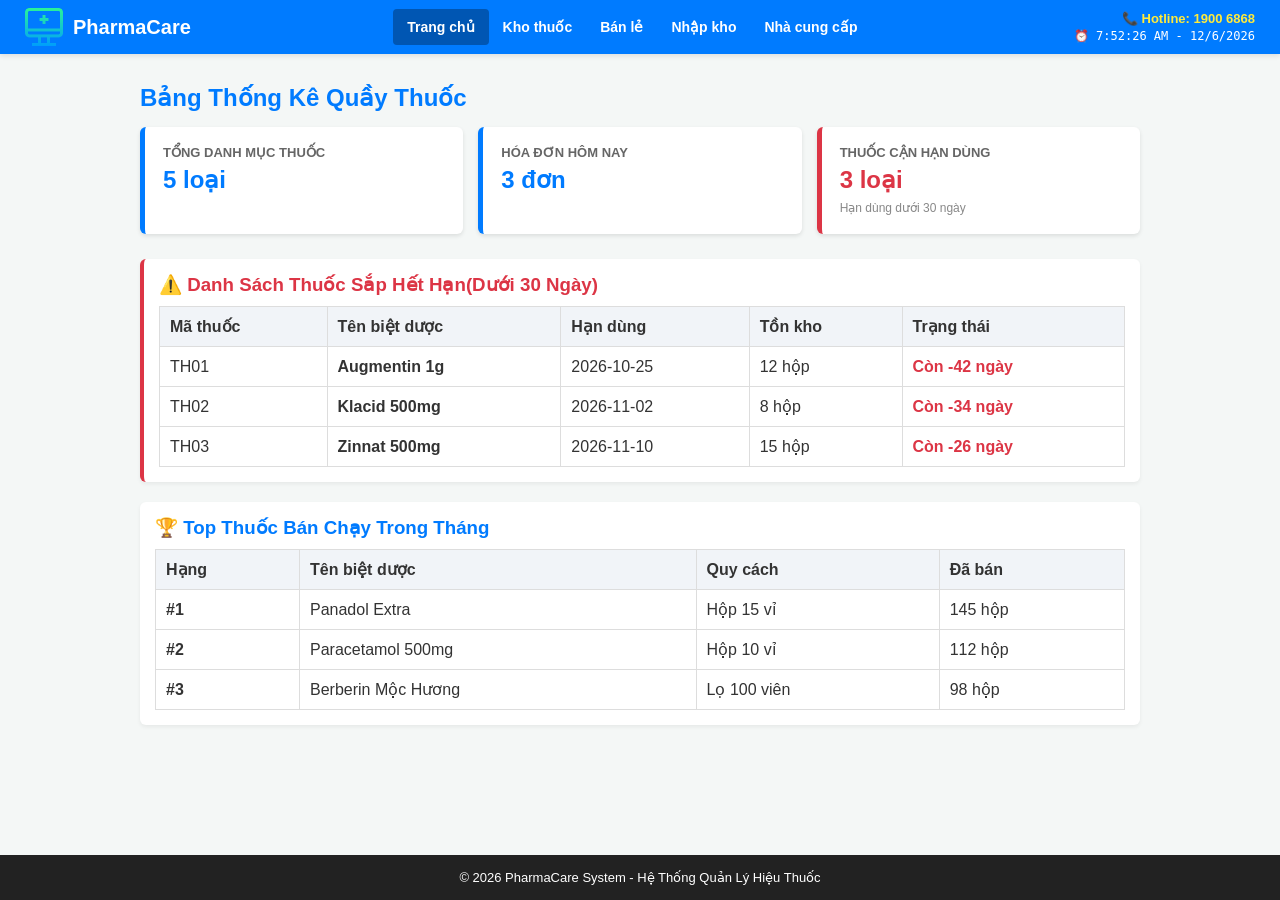
==== index.html @ 8bbba00b "Update index.html" ====
<!DOCTYPE html>
<html lang="vi">
<head>
    <meta charset="UTF-8">
    <title>PharmaCare - Quản Lý Hiệu Thuốc</title>
    <link rel="stylesheet" href="css/style-common.css">
    <link rel="stylesheet" href="css/index.css">
</head>
<body>
    <nav>
        <div class="nav-left">
            <img src="images/logo.png" alt="Logo PharmaCare" title="PharmaCare">
            <h1>PharmaCare</h1>
        </div>

        <ul class="nav-center">
            <li><a href="index.html" class="active">Trang chủ</a></li>
            <li><a href="thuoc.html">Kho thuốc</a></li>
            <li><a href="ban-hang.html">Bán lẻ</a></li>
            <li><a href="nhap-kho.html">Nhập kho</a></li>
            <li><a href="nha-cung-cap.html">Nhà cung cấp</a></li>
        </ul>

        <div class="nav-right">
            <div class="nav-hotline">📞 Hotline: 1900 6868</div>
            <div class="nav-clock">⏰ <span id="clock-display">--:--:--</span></div>
        </div>
    </nav>

    <main>
        <h2 class="db-main-title">Bảng Thống Kê Quầy Thuốc</h2>

        <div class="db-cards">
            <div class="db-card">
                <h3>TỔNG DANH MỤC THUỐC</h3>
                <p id="stat-tong-thuoc">--</p>
            </div>
            <div class="db-card">
                <h3>HÓA ĐƠN HÔM NAY</h3>
                <p id="stat-hoa-don">--</p>
            </div>
            <div class="db-card card-warning-border">
                <h3>THUỐC CẬN HẠN DÙNG</h3>
                <p id="stat-can-han" class="text-danger">--</p>
                <small>Hạn dùng dưới 30 ngày</small>
            </div>
        </div>

        <div class="db-box box-danger-border">
            <h3 class="title-danger">⚠️ Danh Sách Thuốc Sắp Hết Hạn(Dưới 30 Ngày)</h3>
            <table class="db-table">
                <thead>
                    <tr>
                        <th>Mã thuốc</th>
                        <th>Tên biệt dược</th>
                        <th>Hạn dùng</th>
                        <th>Tồn kho</th>
                        <th>Trạng thái</th>
                    </tr>
                </thead>
                <tbody id="tbody-can-han">
                </tbody>
            </table>
        </div>

        <div class="db-box">
            <h3 class="title-primary">🏆 Top Thuốc Bán Chạy Trong Tháng</h3>
            <table class="db-table">
                <thead>
                    <tr>
                        <th>Hạng</th>
                        <th>Tên biệt dược</th>
                        <th>Quy cách</th>
                        <th>Đã bán</th>
                    </tr>
                </thead>
                <tbody id="tbody-ban-chay">
                </tbody>
            </table>
        </div>
    </main>

    <footer>
        <p>&copy; 2026 PharmaCare System - Hệ Thống Quản Lý Hiệu Thuốc</p>
    </footer>

    <script src="js/main.js"></script>
    <script src="js/index.js"></script>
</body>
</html>
---- css/style-common.css ----
* {
    margin: 0;
    padding: 0;
    box-sizing: border-box;
}

body {
    font-family: Arial, sans-serif;
    background-color: #f4f7f6;
    color: #333333;
    min-height: 100vh;           
    display: flex;
    flex-direction: column;      
}

nav {
    background-color: #007bff;
    display: flex;
    justify-content: space-between;
    align-items: center;
    padding: 8px 25px;
    box-shadow: 0 2px 5px rgba(0, 0, 0, 0.1);
}

.nav-left {
    display: flex;
    align-items: center;
    gap: 10px;
}

.nav-left img {
    height: 38px;
    width: auto;
}

.nav-left h1 {
    color: #ffffff;
    font-size: 20px;
    font-weight: bold;
}

.nav-center {
    list-style: none;
    display: flex;
}

.nav-center li {
    display: inline-block;
}

.nav-center a {
    display: block;
    color: #ffffff;
    text-decoration: none;
    font-weight: bold;
    font-size: 14px;
    padding: 10px 14px;
    border-radius: 4px;
}

.nav-center a:hover,
.nav-center a.active {
    background-color: #0056b3;
}

.nav-right {
    display: flex;
    flex-direction: column;
    align-items: flex-end;
    gap: 3px;
}

.nav-hotline {
    color: #ffeb3b;
    font-weight: bold;
    font-size: 13px;
}

.nav-clock {
    color: #ffffff;
    font-size: 12px;
    font-family: Consolas, monospace;
}

main {
    flex: 1;                     
    width: 1000px;
    margin: 30px auto;
}

footer {
    background-color: #222222;
    color: #ffffff;
    text-align: center;
    padding: 15px;
    font-size: 13px;
    margin-top: auto;           
}
---- css/index.css ----
.db-main-title {
    color: #007bff;
    margin-bottom: 15px;
}

.title-danger {
    color: #dc3545;
    margin-bottom: 10px;
}

.title-primary {
    color: #007bff;
    margin-bottom: 10px;
}

.db-cards {
    display: flex;
    gap: 15px;
    flex-wrap: wrap;
    margin-bottom: 25px;
}

.db-card {
    flex: 1;
    min-width: 220px;
    background: #ffffff;
    padding: 18px;
    border-radius: 6px;
    border-left: 5px solid #007bff;
    box-shadow: 0 2px 4px rgba(0, 0, 0, 0.1);
}

.db-card.card-warning-border {
    border-left-color: #dc3545;
}

.db-card h3 {
    font-size: 13px;
    color: #666666;
    margin-bottom: 6px;
}

.db-card p {
    font-size: 24px;
    font-weight: bold;
    color: #007bff;
    margin-bottom: 4px;
}

.text-danger {
    color: #dc3545 !important;
}

.db-card small {
    font-size: 12px;
    color: #888888;
}

.db-box {
    background: #ffffff;
    padding: 15px;
    border-radius: 6px;
    margin-bottom: 20px;
    box-shadow: 0 2px 4px rgba(0, 0, 0, 0.06);
}

.box-danger-border {
    border-left: 4px solid #dc3545;
}

.db-table {
    width: 100%;
    border-collapse: collapse;
}

.db-table th, 
.db-table td {
    border: 1px solid #dddddd;
    padding: 10px;
    text-align: left;
}

.db-table th {
    background-color: #f1f4f8;
}

.status-urgent {
    color: #dc3545;
    font-weight: bold;
}
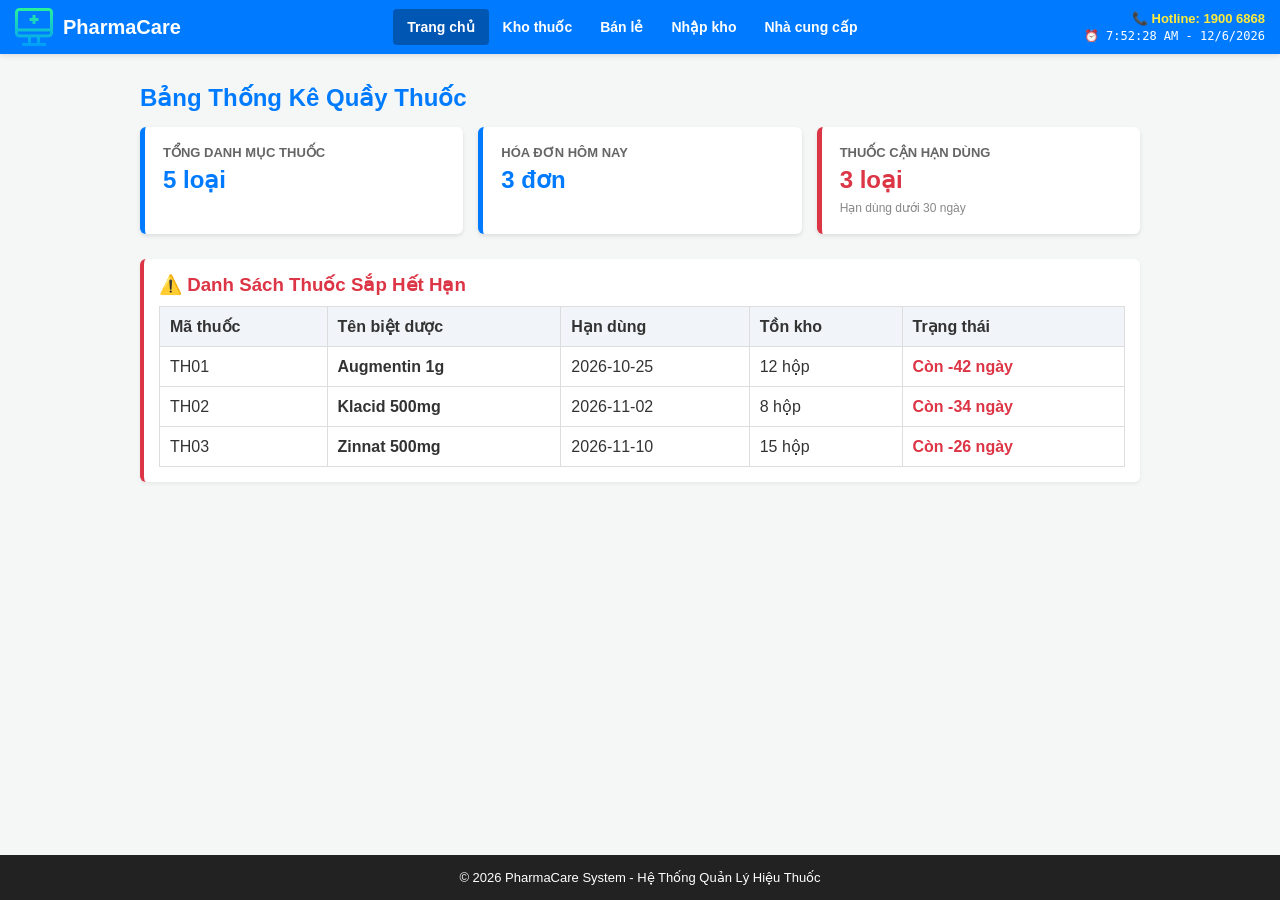
==== commit 21a04d47: "fix" ====
--- a/index.html
+++ b/index.html
@@ -47,7 +47,7 @@
         </div>
 
         <div class="db-box box-danger-border">
-            <h3 class="title-danger">⚠️ Danh Sách Thuốc Sắp Hết Hạn(Dưới 30 Ngày)</h3>
+            <h3 class="title-danger">⚠️ Danh Sách Thuốc Sắp Hết Hạn</h3>
             <table class="db-table">
                 <thead>
                     <tr>
@@ -62,22 +62,6 @@
                 </tbody>
             </table>
         </div>
-
-        <div class="db-box">
-            <h3 class="title-primary">🏆 Top Thuốc Bán Chạy Trong Tháng</h3>
-            <table class="db-table">
-                <thead>
-                    <tr>
-                        <th>Hạng</th>
-                        <th>Tên biệt dược</th>
-                        <th>Quy cách</th>
-                        <th>Đã bán</th>
-                    </tr>
-                </thead>
-                <tbody id="tbody-ban-chay">
-                </tbody>
-            </table>
-        </div>
     </main>
 
     <footer>
@@ -87,4 +71,4 @@
     <script src="js/main.js"></script>
     <script src="js/index.js"></script>
 </body>
-</html>
+</html>
--- a/css/style-common.css
+++ b/css/style-common.css
@@ -18,7 +18,9 @@
     display: flex;
     justify-content: space-between;
     align-items: center;
-    padding: 8px 25px;
+    padding: 8px 15px;           
+    flex-wrap: wrap;         
+    gap: 10px;                 
     box-shadow: 0 2px 5px rgba(0, 0, 0, 0.1);
 }
 
@@ -84,7 +86,8 @@
 
 main {
     flex: 1;                     
-    width: 1000px;
+    width: 95%;                
+    max-width: 1000px;          
     margin: 30px auto;
 }
 
--- a/css/index.css
+++ b/css/index.css
@@ -5,11 +5,6 @@
 
 .title-danger {
     color: #dc3545;
-    margin-bottom: 10px;
-}
-
-.title-primary {
-    color: #007bff;
     margin-bottom: 10px;
 }
 
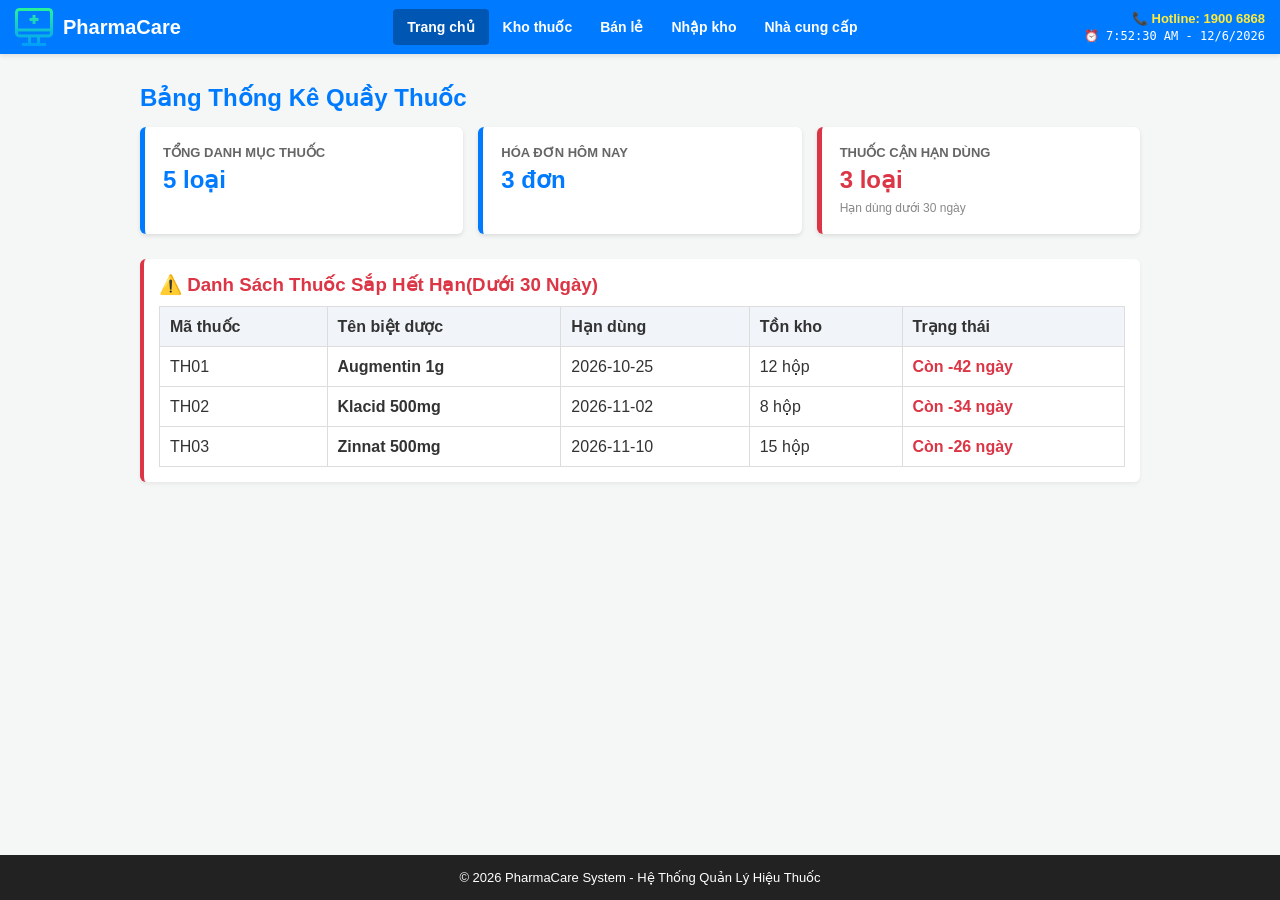
==== commit dd56e1e1: "Merge branch 'main' of https://github.com/dqm2711/btl-thiet-ke-web-pharmacare" ====
--- a/index.html
+++ b/index.html
@@ -47,7 +47,7 @@
         </div>
 
         <div class="db-box box-danger-border">
-            <h3 class="title-danger">⚠️ Danh Sách Thuốc Sắp Hết Hạn</h3>
+            <h3 class="title-danger">⚠️ Danh Sách Thuốc Sắp Hết Hạn(Dưới 30 Ngày)</h3>
             <table class="db-table">
                 <thead>
                     <tr>
@@ -71,4 +71,4 @@
     <script src="js/main.js"></script>
     <script src="js/index.js"></script>
 </body>
-</html>+</html>
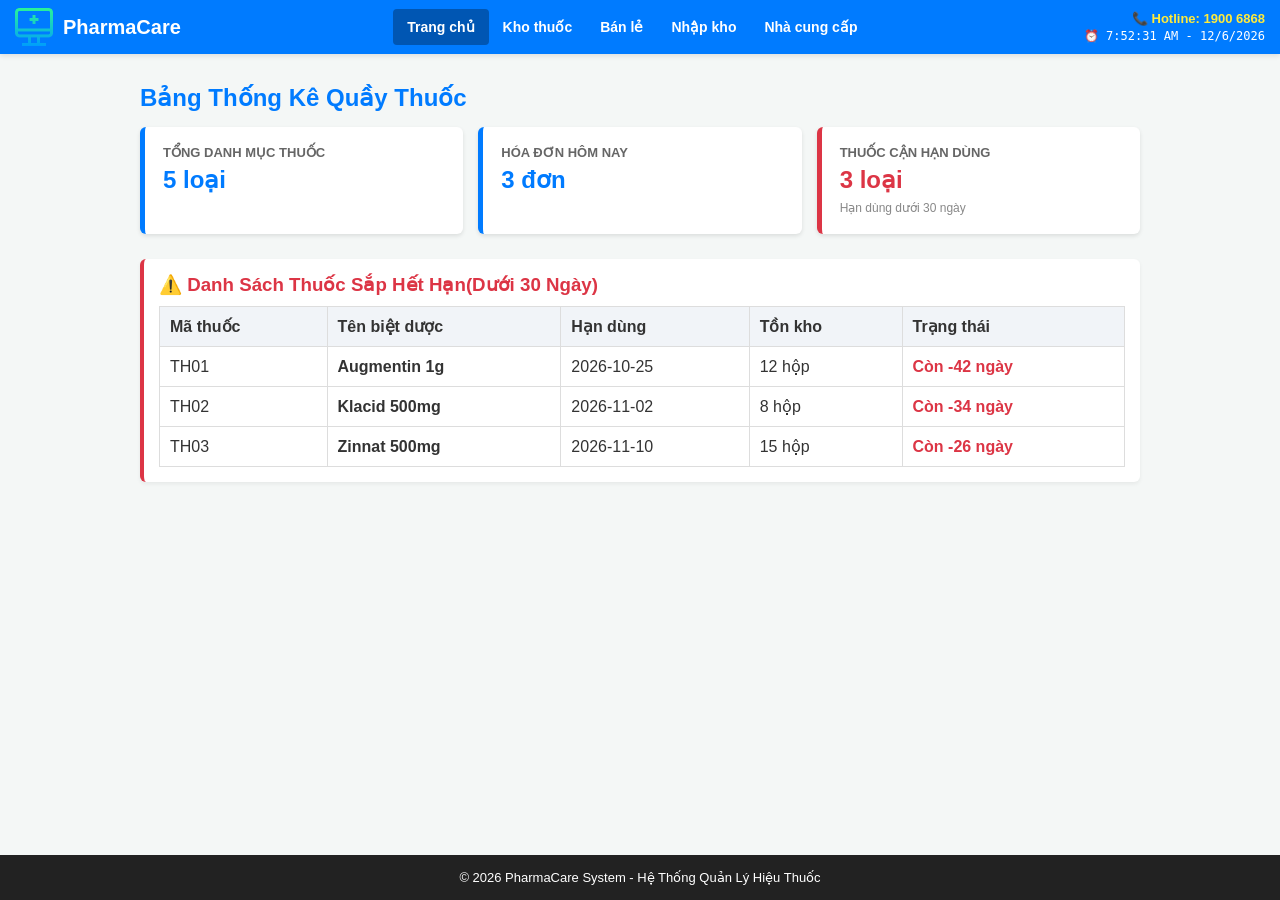
==== commit 62327763: "fix" ====
--- a/index.html
+++ b/index.html
@@ -2,6 +2,7 @@
 <html lang="vi">
 <head>
     <meta charset="UTF-8">
+    <meta name="viewport" content="width=device-width, initial-scale=1.0">
     <title>PharmaCare - Quản Lý Hiệu Thuốc</title>
     <link rel="stylesheet" href="css/style-common.css">
     <link rel="stylesheet" href="css/index.css">
--- a/css/index.css
+++ b/css/index.css
@@ -17,7 +17,7 @@
 
 .db-card {
     flex: 1;
-    min-width: 220px;
+    min-width: 180px;
     background: #ffffff;
     padding: 18px;
     border-radius: 6px;
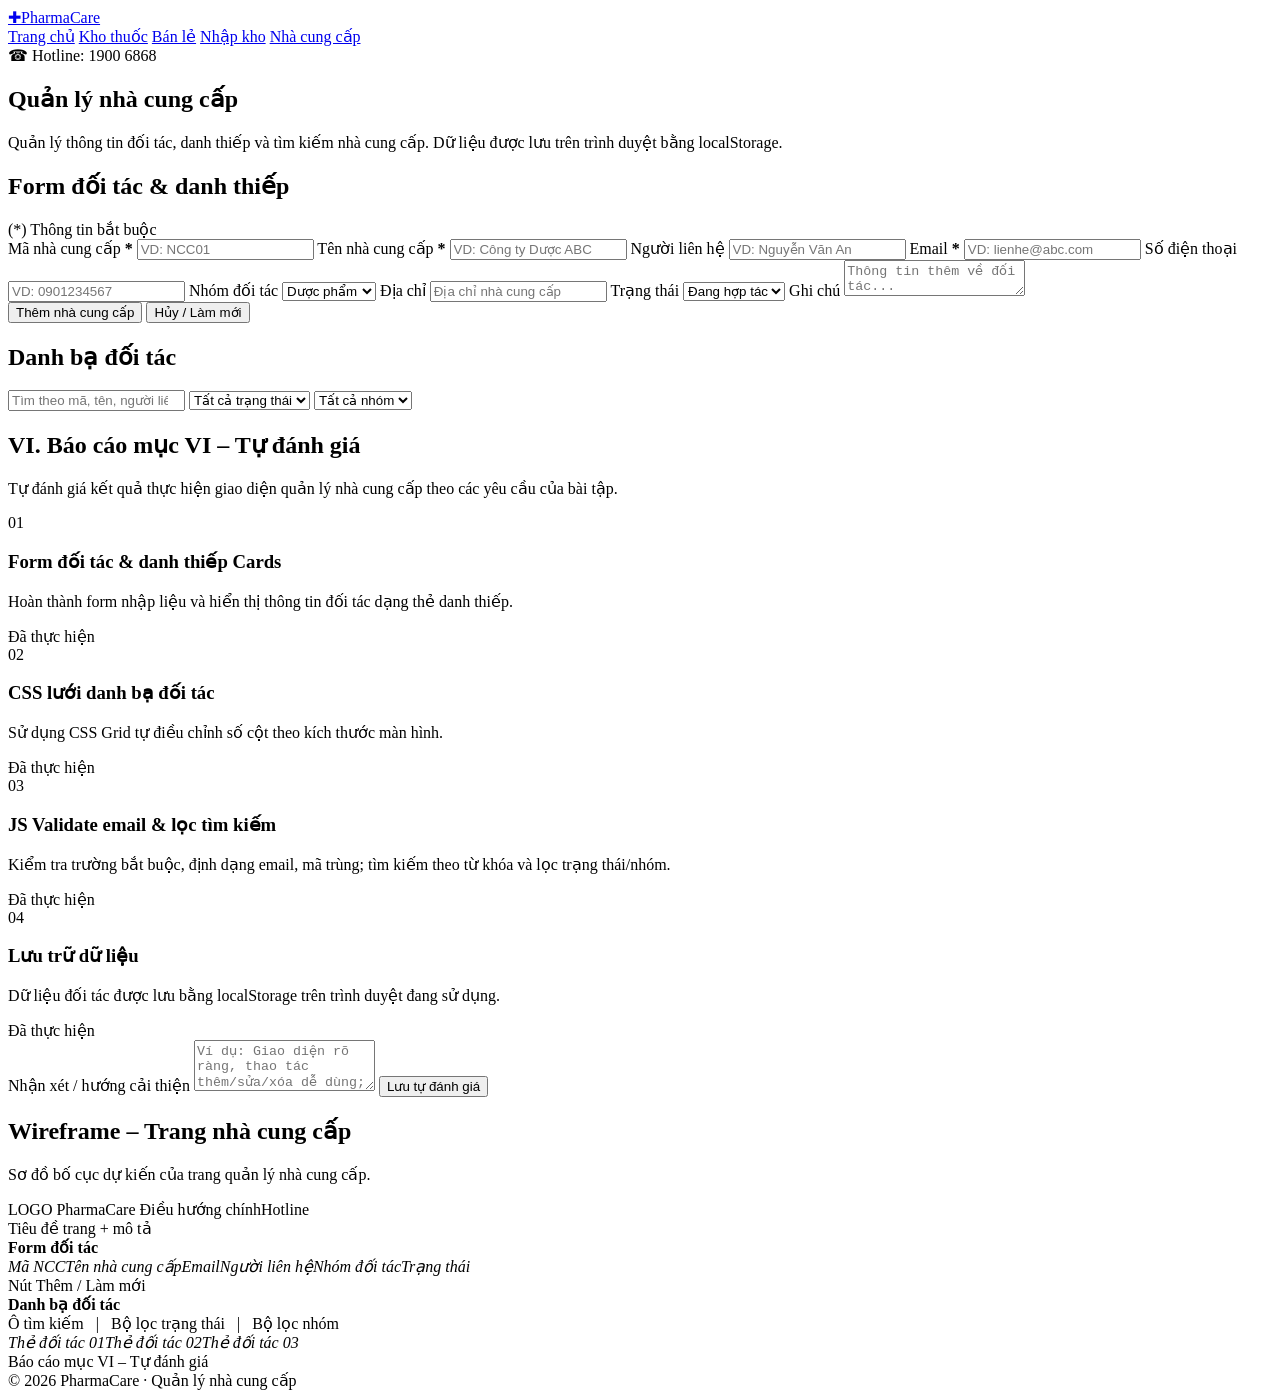
==== commit defd57c1: "Add files via upload" ====
--- a/index.html
+++ b/index.html
@@ -1,75 +1,142 @@
 <!DOCTYPE html>
 <html lang="vi">
 <head>
-    <meta charset="UTF-8">
-    <meta name="viewport" content="width=device-width, initial-scale=1.0">
-    <title>PharmaCare - Quản Lý Hiệu Thuốc</title>
-    <link rel="stylesheet" href="css/style-common.css">
-    <link rel="stylesheet" href="css/index.css">
+  <meta charset="UTF-8">
+  <meta name="viewport" content="width=device-width, initial-scale=1.0">
+  <title>PharmaCare - Nhà cung cấp</title>
+  <link rel="stylesheet" href="style.css">
 </head>
 <body>
+  <header class="topbar">
+    <a class="brand" href="#"><span class="brand-icon">✚</span><span>PharmaCare</span></a>
     <nav>
-        <div class="nav-left">
-            <img src="images/logo.png" alt="Logo PharmaCare" title="PharmaCare">
-            <h1>PharmaCare</h1>
+      <a href="#home">Trang chủ</a>
+      <a href="#kho">Kho thuốc</a>
+      <a href="#banle">Bán lẻ</a>
+      <a href="#nhapkho">Nhập kho</a>
+      <a class="active" href="#nhacungcap">Nhà cung cấp</a>
+    </nav>
+    <div class="hotline">☎ Hotline: 1900 6868</div>
+  </header>
+
+  <main id="nhacungcap" class="container">
+    <section class="page-heading">
+      <h1>Quản lý nhà cung cấp</h1>
+      <p>Quản lý thông tin đối tác, danh thiếp và tìm kiếm nhà cung cấp. Dữ liệu được lưu trên trình duyệt bằng localStorage.</p>
+    </section>
+
+    <section class="panel">
+      <div class="section-title-row">
+        <h2 id="formTitle">Form đối tác &amp; danh thiếp</h2>
+        <span class="required-note">(*) Thông tin bắt buộc</span>
+      </div>
+      <form id="supplierForm" novalidate>
+        <input type="hidden" id="editId">
+        <div class="form-grid">
+          <label>Mã nhà cung cấp <b>*</b>
+            <input id="code" required placeholder="VD: NCC01">
+            <small class="error" id="codeError"></small>
+          </label>
+          <label>Tên nhà cung cấp <b>*</b>
+            <input id="name" required placeholder="VD: Công ty Dược ABC">
+            <small class="error" id="nameError"></small>
+          </label>
+          <label>Người liên hệ
+            <input id="contact" placeholder="VD: Nguyễn Văn An">
+          </label>
+          <label>Email <b>*</b>
+            <input id="email" type="email" required placeholder="VD: lienhe@abc.com">
+            <small class="error" id="emailError"></small>
+          </label>
+          <label>Số điện thoại
+            <input id="phone" type="tel" placeholder="VD: 0901234567">
+          </label>
+          <label>Nhóm đối tác
+            <select id="category">
+              <option value="Dược phẩm">Dược phẩm</option>
+              <option value="Thiết bị y tế">Thiết bị y tế</option>
+              <option value="Vật tư y tế">Vật tư y tế</option>
+              <option value="Khác">Khác</option>
+            </select>
+          </label>
+          <label>Địa chỉ
+            <input id="address" placeholder="Địa chỉ nhà cung cấp">
+          </label>
+          <label>Trạng thái
+            <select id="status">
+              <option value="Đang hợp tác">Đang hợp tác</option>
+              <option value="Tạm ngừng">Tạm ngừng</option>
+              <option value="Tiềm năng">Tiềm năng</option>
+            </select>
+          </label>
+          <label class="full">Ghi chú
+            <textarea id="notes" rows="2" placeholder="Thông tin thêm về đối tác..."></textarea>
+          </label>
         </div>
+        <div class="actions">
+          <button class="btn primary" type="submit" id="submitBtn">Thêm nhà cung cấp</button>
+          <button class="btn secondary" type="button" id="resetBtn">Hủy / Làm mới</button>
+        </div>
+        <p id="formMessage" role="status" aria-live="polite"></p>
+      </form>
+    </section>
 
-        <ul class="nav-center">
-            <li><a href="index.html" class="active">Trang chủ</a></li>
-            <li><a href="thuoc.html">Kho thuốc</a></li>
-            <li><a href="ban-hang.html">Bán lẻ</a></li>
-            <li><a href="nhap-kho.html">Nhập kho</a></li>
-            <li><a href="nha-cung-cap.html">Nhà cung cấp</a></li>
-        </ul>
+    <section class="panel">
+      <div class="section-title-row directory-heading">
+        <h2>Danh bạ đối tác</h2>
+        <div class="filters">
+          <input id="search" type="search" placeholder="Tìm theo mã, tên, người liên hệ...">
+          <select id="filterStatus">
+            <option value="">Tất cả trạng thái</option>
+            <option value="Đang hợp tác">Đang hợp tác</option>
+            <option value="Tạm ngừng">Tạm ngừng</option>
+            <option value="Tiềm năng">Tiềm năng</option>
+          </select>
+          <select id="filterCategory">
+            <option value="">Tất cả nhóm</option>
+            <option value="Dược phẩm">Dược phẩm</option>
+            <option value="Thiết bị y tế">Thiết bị y tế</option>
+            <option value="Vật tư y tế">Vật tư y tế</option>
+            <option value="Khác">Khác</option>
+          </select>
+        </div>
+      </div>
+      <p class="results-line" id="resultsCount"></p>
+      <div id="supplierGrid" class="supplier-grid"></div>
+      <div id="emptyState" class="empty-state" hidden>Không tìm thấy nhà cung cấp phù hợp.</div>
+    </section>
 
-        <div class="nav-right">
-            <div class="nav-hotline">📞 Hotline: 1900 6868</div>
-            <div class="nav-clock">⏰ <span id="clock-display">--:--:--</span></div>
+    <section class="panel report-panel">
+      <h2>VI. Báo cáo mục VI – Tự đánh giá</h2>
+      <p class="report-intro">Tự đánh giá kết quả thực hiện giao diện quản lý nhà cung cấp theo các yêu cầu của bài tập.</p>
+      <div class="report-grid">
+        <article class="report-item"><span class="report-number">01</span><div><h3>Form đối tác &amp; danh thiếp Cards</h3><p>Hoàn thành form nhập liệu và hiển thị thông tin đối tác dạng thẻ danh thiếp.</p><span class="tag done">Đã thực hiện</span></div></article>
+        <article class="report-item"><span class="report-number">02</span><div><h3>CSS lưới danh bạ đối tác</h3><p>Sử dụng CSS Grid tự điều chỉnh số cột theo kích thước màn hình.</p><span class="tag done">Đã thực hiện</span></div></article>
+        <article class="report-item"><span class="report-number">03</span><div><h3>JS Validate email &amp; lọc tìm kiếm</h3><p>Kiểm tra trường bắt buộc, định dạng email, mã trùng; tìm kiếm theo từ khóa và lọc trạng thái/nhóm.</p><span class="tag done">Đã thực hiện</span></div></article>
+        <article class="report-item"><span class="report-number">04</span><div><h3>Lưu trữ dữ liệu</h3><p>Dữ liệu đối tác được lưu bằng localStorage trên trình duyệt đang sử dụng.</p><span class="tag done">Đã thực hiện</span></div></article>
+      </div>
+      <label class="self-eval">Nhận xét / hướng cải thiện
+        <textarea id="selfEval" rows="3" placeholder="Ví dụ: Giao diện rõ ràng, thao tác thêm/sửa/xóa dễ dùng; có thể cải thiện bằng đăng nhập và đồng bộ dữ liệu máy chủ..."></textarea>
+      </label>
+      <button class="btn secondary" id="saveEval" type="button">Lưu tự đánh giá</button>
+      <span id="evalMessage" class="inline-message"></span>
+    </section>
+
+    <section class="panel wireframe-panel">
+      <h2>Wireframe – Trang nhà cung cấp</h2>
+      <p class="report-intro">Sơ đồ bố cục dự kiến của trang quản lý nhà cung cấp.</p>
+      <div class="wireframe">
+        <div class="wf-header">LOGO PharmaCare <span>Điều hướng chính</span><span>Hotline</span></div>
+        <div class="wf-content">
+          <div class="wf-heading">Tiêu đề trang + mô tả</div>
+          <div class="wf-form"><strong>Form đối tác</strong><div class="wf-fields"><i>Mã NCC</i><i>Tên nhà cung cấp</i><i>Email</i><i>Người liên hệ</i><i>Nhóm đối tác</i><i>Trạng thái</i></div><div class="wf-button">Nút Thêm / Làm mới</div></div>
+          <div class="wf-directory"><strong>Danh bạ đối tác</strong><div class="wf-search">Ô tìm kiếm &nbsp; | &nbsp; Bộ lọc trạng thái &nbsp; | &nbsp; Bộ lọc nhóm</div><div class="wf-cards"><i>Thẻ đối tác 01</i><i>Thẻ đối tác 02</i><i>Thẻ đối tác 03</i></div></div>
+          <div class="wf-report">Báo cáo mục VI – Tự đánh giá</div>
         </div>
-    </nav>
-
-    <main>
-        <h2 class="db-main-title">Bảng Thống Kê Quầy Thuốc</h2>
-
-        <div class="db-cards">
-            <div class="db-card">
-                <h3>TỔNG DANH MỤC THUỐC</h3>
-                <p id="stat-tong-thuoc">--</p>
-            </div>
-            <div class="db-card">
-                <h3>HÓA ĐƠN HÔM NAY</h3>
-                <p id="stat-hoa-don">--</p>
-            </div>
-            <div class="db-card card-warning-border">
-                <h3>THUỐC CẬN HẠN DÙNG</h3>
-                <p id="stat-can-han" class="text-danger">--</p>
-                <small>Hạn dùng dưới 30 ngày</small>
-            </div>
-        </div>
-
-        <div class="db-box box-danger-border">
-            <h3 class="title-danger">⚠️ Danh Sách Thuốc Sắp Hết Hạn(Dưới 30 Ngày)</h3>
-            <table class="db-table">
-                <thead>
-                    <tr>
-                        <th>Mã thuốc</th>
-                        <th>Tên biệt dược</th>
-                        <th>Hạn dùng</th>
-                        <th>Tồn kho</th>
-                        <th>Trạng thái</th>
-                    </tr>
-                </thead>
-                <tbody id="tbody-can-han">
-                </tbody>
-            </table>
-        </div>
-    </main>
-
-    <footer>
-        <p>&copy; 2026 PharmaCare System - Hệ Thống Quản Lý Hiệu Thuốc</p>
-    </footer>
-
-    <script src="js/main.js"></script>
-    <script src="js/index.js"></script>
+      </div>
+    </section>
+    <footer>© 2026 PharmaCare · Quản lý nhà cung cấp</footer>
+  </main>
+  <script src="script.js"></script>
 </body>
 </html>
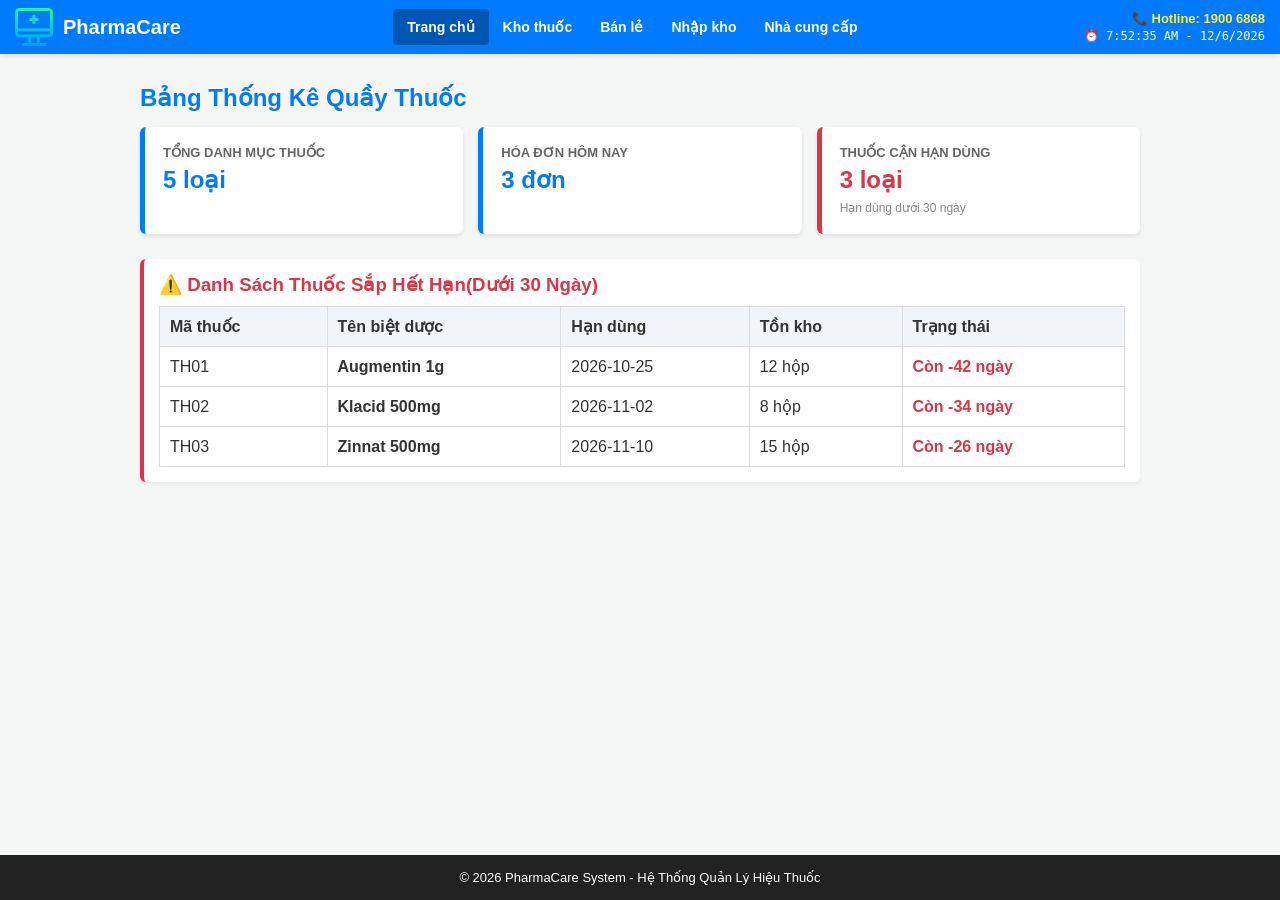
==== commit 5facdf28: "fix" ====
--- a/index.html
+++ b/index.html
@@ -1,142 +1,75 @@
 <!DOCTYPE html>
 <html lang="vi">
 <head>
-  <meta charset="UTF-8">
-  <meta name="viewport" content="width=device-width, initial-scale=1.0">
-  <title>PharmaCare - Nhà cung cấp</title>
-  <link rel="stylesheet" href="style.css">
+    <meta charset="UTF-8">
+    <meta name="viewport" content="width=device-width, initial-scale=1.0">
+    <title>PharmaCare - Quản Lý Hiệu Thuốc</title>
+    <link rel="stylesheet" href="css/style-common.css">
+    <link rel="stylesheet" href="css/index.css">
 </head>
 <body>
-  <header class="topbar">
-    <a class="brand" href="#"><span class="brand-icon">✚</span><span>PharmaCare</span></a>
     <nav>
-      <a href="#home">Trang chủ</a>
-      <a href="#kho">Kho thuốc</a>
-      <a href="#banle">Bán lẻ</a>
-      <a href="#nhapkho">Nhập kho</a>
-      <a class="active" href="#nhacungcap">Nhà cung cấp</a>
+        <div class="nav-left">
+            <img src="images/logo.png" alt="Logo PharmaCare" title="PharmaCare">
+            <h1>PharmaCare</h1>
+        </div>
+
+        <ul class="nav-center">
+            <li><a href="index.html" class="active">Trang chủ</a></li>
+            <li><a href="thuoc.html">Kho thuốc</a></li>
+            <li><a href="ban-hang.html">Bán lẻ</a></li>
+            <li><a href="nhap-kho.html">Nhập kho</a></li>
+            <li><a href="nha-cung-cap.html">Nhà cung cấp</a></li>
+        </ul>
+
+        <div class="nav-right">
+            <div class="nav-hotline">📞 Hotline: 1900 6868</div>
+            <div class="nav-clock">⏰ <span id="clock-display">--:--:--</span></div>
+        </div>
     </nav>
-    <div class="hotline">☎ Hotline: 1900 6868</div>
-  </header>
 
-  <main id="nhacungcap" class="container">
-    <section class="page-heading">
-      <h1>Quản lý nhà cung cấp</h1>
-      <p>Quản lý thông tin đối tác, danh thiếp và tìm kiếm nhà cung cấp. Dữ liệu được lưu trên trình duyệt bằng localStorage.</p>
-    </section>
+    <main>
+        <h2 class="db-main-title">Bảng Thống Kê Quầy Thuốc</h2>
 
-    <section class="panel">
-      <div class="section-title-row">
-        <h2 id="formTitle">Form đối tác &amp; danh thiếp</h2>
-        <span class="required-note">(*) Thông tin bắt buộc</span>
-      </div>
-      <form id="supplierForm" novalidate>
-        <input type="hidden" id="editId">
-        <div class="form-grid">
-          <label>Mã nhà cung cấp <b>*</b>
-            <input id="code" required placeholder="VD: NCC01">
-            <small class="error" id="codeError"></small>
-          </label>
-          <label>Tên nhà cung cấp <b>*</b>
-            <input id="name" required placeholder="VD: Công ty Dược ABC">
-            <small class="error" id="nameError"></small>
-          </label>
-          <label>Người liên hệ
-            <input id="contact" placeholder="VD: Nguyễn Văn An">
-          </label>
-          <label>Email <b>*</b>
-            <input id="email" type="email" required placeholder="VD: lienhe@abc.com">
-            <small class="error" id="emailError"></small>
-          </label>
-          <label>Số điện thoại
-            <input id="phone" type="tel" placeholder="VD: 0901234567">
-          </label>
-          <label>Nhóm đối tác
-            <select id="category">
-              <option value="Dược phẩm">Dược phẩm</option>
-              <option value="Thiết bị y tế">Thiết bị y tế</option>
-              <option value="Vật tư y tế">Vật tư y tế</option>
-              <option value="Khác">Khác</option>
-            </select>
-          </label>
-          <label>Địa chỉ
-            <input id="address" placeholder="Địa chỉ nhà cung cấp">
-          </label>
-          <label>Trạng thái
-            <select id="status">
-              <option value="Đang hợp tác">Đang hợp tác</option>
-              <option value="Tạm ngừng">Tạm ngừng</option>
-              <option value="Tiềm năng">Tiềm năng</option>
-            </select>
-          </label>
-          <label class="full">Ghi chú
-            <textarea id="notes" rows="2" placeholder="Thông tin thêm về đối tác..."></textarea>
-          </label>
+        <div class="db-cards">
+            <div class="db-card">
+                <h3>TỔNG DANH MỤC THUỐC</h3>
+                <p id="stat-tong-thuoc">--</p>
+            </div>
+            <div class="db-card">
+                <h3>HÓA ĐƠN HÔM NAY</h3>
+                <p id="stat-hoa-don">--</p>
+            </div>
+            <div class="db-card card-warning-border">
+                <h3>THUỐC CẬN HẠN DÙNG</h3>
+                <p id="stat-can-han" class="text-danger">--</p>
+                <small>Hạn dùng dưới 30 ngày</small>
+            </div>
         </div>
-        <div class="actions">
-          <button class="btn primary" type="submit" id="submitBtn">Thêm nhà cung cấp</button>
-          <button class="btn secondary" type="button" id="resetBtn">Hủy / Làm mới</button>
+
+        <div class="db-box box-danger-border">
+            <h3 class="title-danger">⚠️ Danh Sách Thuốc Sắp Hết Hạn(Dưới 30 Ngày)</h3>
+            <table class="db-table">
+                <thead>
+                    <tr>
+                        <th>Mã thuốc</th>
+                        <th>Tên biệt dược</th>
+                        <th>Hạn dùng</th>
+                        <th>Tồn kho</th>
+                        <th>Trạng thái</th>
+                    </tr>
+                </thead>
+                <tbody id="tbody-can-han">
+                </tbody>
+            </table>
         </div>
-        <p id="formMessage" role="status" aria-live="polite"></p>
-      </form>
-    </section>
+    </main>
 
-    <section class="panel">
-      <div class="section-title-row directory-heading">
-        <h2>Danh bạ đối tác</h2>
-        <div class="filters">
-          <input id="search" type="search" placeholder="Tìm theo mã, tên, người liên hệ...">
-          <select id="filterStatus">
-            <option value="">Tất cả trạng thái</option>
-            <option value="Đang hợp tác">Đang hợp tác</option>
-            <option value="Tạm ngừng">Tạm ngừng</option>
-            <option value="Tiềm năng">Tiềm năng</option>
-          </select>
-          <select id="filterCategory">
-            <option value="">Tất cả nhóm</option>
-            <option value="Dược phẩm">Dược phẩm</option>
-            <option value="Thiết bị y tế">Thiết bị y tế</option>
-            <option value="Vật tư y tế">Vật tư y tế</option>
-            <option value="Khác">Khác</option>
-          </select>
-        </div>
-      </div>
-      <p class="results-line" id="resultsCount"></p>
-      <div id="supplierGrid" class="supplier-grid"></div>
-      <div id="emptyState" class="empty-state" hidden>Không tìm thấy nhà cung cấp phù hợp.</div>
-    </section>
+    <footer>
+        <p>&copy; 2026 PharmaCare System - Hệ Thống Quản Lý Hiệu Thuốc</p>
+    </footer>
 
-    <section class="panel report-panel">
-      <h2>VI. Báo cáo mục VI – Tự đánh giá</h2>
-      <p class="report-intro">Tự đánh giá kết quả thực hiện giao diện quản lý nhà cung cấp theo các yêu cầu của bài tập.</p>
-      <div class="report-grid">
-        <article class="report-item"><span class="report-number">01</span><div><h3>Form đối tác &amp; danh thiếp Cards</h3><p>Hoàn thành form nhập liệu và hiển thị thông tin đối tác dạng thẻ danh thiếp.</p><span class="tag done">Đã thực hiện</span></div></article>
-        <article class="report-item"><span class="report-number">02</span><div><h3>CSS lưới danh bạ đối tác</h3><p>Sử dụng CSS Grid tự điều chỉnh số cột theo kích thước màn hình.</p><span class="tag done">Đã thực hiện</span></div></article>
-        <article class="report-item"><span class="report-number">03</span><div><h3>JS Validate email &amp; lọc tìm kiếm</h3><p>Kiểm tra trường bắt buộc, định dạng email, mã trùng; tìm kiếm theo từ khóa và lọc trạng thái/nhóm.</p><span class="tag done">Đã thực hiện</span></div></article>
-        <article class="report-item"><span class="report-number">04</span><div><h3>Lưu trữ dữ liệu</h3><p>Dữ liệu đối tác được lưu bằng localStorage trên trình duyệt đang sử dụng.</p><span class="tag done">Đã thực hiện</span></div></article>
-      </div>
-      <label class="self-eval">Nhận xét / hướng cải thiện
-        <textarea id="selfEval" rows="3" placeholder="Ví dụ: Giao diện rõ ràng, thao tác thêm/sửa/xóa dễ dùng; có thể cải thiện bằng đăng nhập và đồng bộ dữ liệu máy chủ..."></textarea>
-      </label>
-      <button class="btn secondary" id="saveEval" type="button">Lưu tự đánh giá</button>
-      <span id="evalMessage" class="inline-message"></span>
-    </section>
-
-    <section class="panel wireframe-panel">
-      <h2>Wireframe – Trang nhà cung cấp</h2>
-      <p class="report-intro">Sơ đồ bố cục dự kiến của trang quản lý nhà cung cấp.</p>
-      <div class="wireframe">
-        <div class="wf-header">LOGO PharmaCare <span>Điều hướng chính</span><span>Hotline</span></div>
-        <div class="wf-content">
-          <div class="wf-heading">Tiêu đề trang + mô tả</div>
-          <div class="wf-form"><strong>Form đối tác</strong><div class="wf-fields"><i>Mã NCC</i><i>Tên nhà cung cấp</i><i>Email</i><i>Người liên hệ</i><i>Nhóm đối tác</i><i>Trạng thái</i></div><div class="wf-button">Nút Thêm / Làm mới</div></div>
-          <div class="wf-directory"><strong>Danh bạ đối tác</strong><div class="wf-search">Ô tìm kiếm &nbsp; | &nbsp; Bộ lọc trạng thái &nbsp; | &nbsp; Bộ lọc nhóm</div><div class="wf-cards"><i>Thẻ đối tác 01</i><i>Thẻ đối tác 02</i><i>Thẻ đối tác 03</i></div></div>
-          <div class="wf-report">Báo cáo mục VI – Tự đánh giá</div>
-        </div>
-      </div>
-    </section>
-    <footer>© 2026 PharmaCare · Quản lý nhà cung cấp</footer>
-  </main>
-  <script src="script.js"></script>
+    <script src="js/main.js"></script>
+    <script src="js/index.js"></script>
 </body>
 </html>
--- a/css/style-common.css
+++ b/css/style-common.css
@@ -0,0 +1,101 @@
+* {
+    margin: 0;
+    padding: 0;
+    box-sizing: border-box;
+}
+
+body {
+    font-family: Arial, sans-serif;
+    background-color: #f4f7f6;
+    color: #333333;
+    min-height: 100vh;           
+    display: flex;
+    flex-direction: column;      
+}
+
+nav {
+    background-color: #007bff;
+    display: flex;
+    justify-content: space-between;
+    align-items: center;
+    padding: 8px 15px;           
+    flex-wrap: wrap;         
+    gap: 10px;                 
+    box-shadow: 0 2px 5px rgba(0, 0, 0, 0.1);
+}
+
+.nav-left {
+    display: flex;
+    align-items: center;
+    gap: 10px;
+}
+
+.nav-left img {
+    height: 38px;
+    width: auto;
+}
+
+.nav-left h1 {
+    color: #ffffff;
+    font-size: 20px;
+    font-weight: bold;
+}
+
+.nav-center {
+    list-style: none;
+    display: flex;
+}
+
+.nav-center li {
+    display: inline-block;
+}
+
+.nav-center a {
+    display: block;
+    color: #ffffff;
+    text-decoration: none;
+    font-weight: bold;
+    font-size: 14px;
+    padding: 10px 14px;
+    border-radius: 4px;
+}
+
+.nav-center a:hover,
+.nav-center a.active {
+    background-color: #0056b3;
+}
+
+.nav-right {
+    display: flex;
+    flex-direction: column;
+    align-items: flex-end;
+    gap: 3px;
+}
+
+.nav-hotline {
+    color: #ffeb3b;
+    font-weight: bold;
+    font-size: 13px;
+}
+
+.nav-clock {
+    color: #ffffff;
+    font-size: 12px;
+    font-family: Consolas, monospace;
+}
+
+main {
+    flex: 1;                     
+    width: 95%;                
+    max-width: 1000px;          
+    margin: 30px auto;
+}
+
+footer {
+    background-color: #222222;
+    color: #ffffff;
+    text-align: center;
+    padding: 15px;
+    font-size: 13px;
+    margin-top: auto;           
+}
--- a/css/index.css
+++ b/css/index.css
@@ -0,0 +1,85 @@
+.db-main-title {
+    color: #007bff;
+    margin-bottom: 15px;
+}
+
+.title-danger {
+    color: #dc3545;
+    margin-bottom: 10px;
+}
+
+.db-cards {
+    display: flex;
+    gap: 15px;
+    flex-wrap: wrap;
+    margin-bottom: 25px;
+}
+
+.db-card {
+    flex: 1;
+    min-width: 180px;
+    background: #ffffff;
+    padding: 18px;
+    border-radius: 6px;
+    border-left: 5px solid #007bff;
+    box-shadow: 0 2px 4px rgba(0, 0, 0, 0.1);
+}
+
+.db-card.card-warning-border {
+    border-left-color: #dc3545;
+}
+
+.db-card h3 {
+    font-size: 13px;
+    color: #666666;
+    margin-bottom: 6px;
+}
+
+.db-card p {
+    font-size: 24px;
+    font-weight: bold;
+    color: #007bff;
+    margin-bottom: 4px;
+}
+
+.text-danger {
+    color: #dc3545 !important;
+}
+
+.db-card small {
+    font-size: 12px;
+    color: #888888;
+}
+
+.db-box {
+    background: #ffffff;
+    padding: 15px;
+    border-radius: 6px;
+    margin-bottom: 20px;
+    box-shadow: 0 2px 4px rgba(0, 0, 0, 0.06);
+}
+
+.box-danger-border {
+    border-left: 4px solid #dc3545;
+}
+
+.db-table {
+    width: 100%;
+    border-collapse: collapse;
+}
+
+.db-table th, 
+.db-table td {
+    border: 1px solid #dddddd;
+    padding: 10px;
+    text-align: left;
+}
+
+.db-table th {
+    background-color: #f1f4f8;
+}
+
+.status-urgent {
+    color: #dc3545;
+    font-weight: bold;
+}
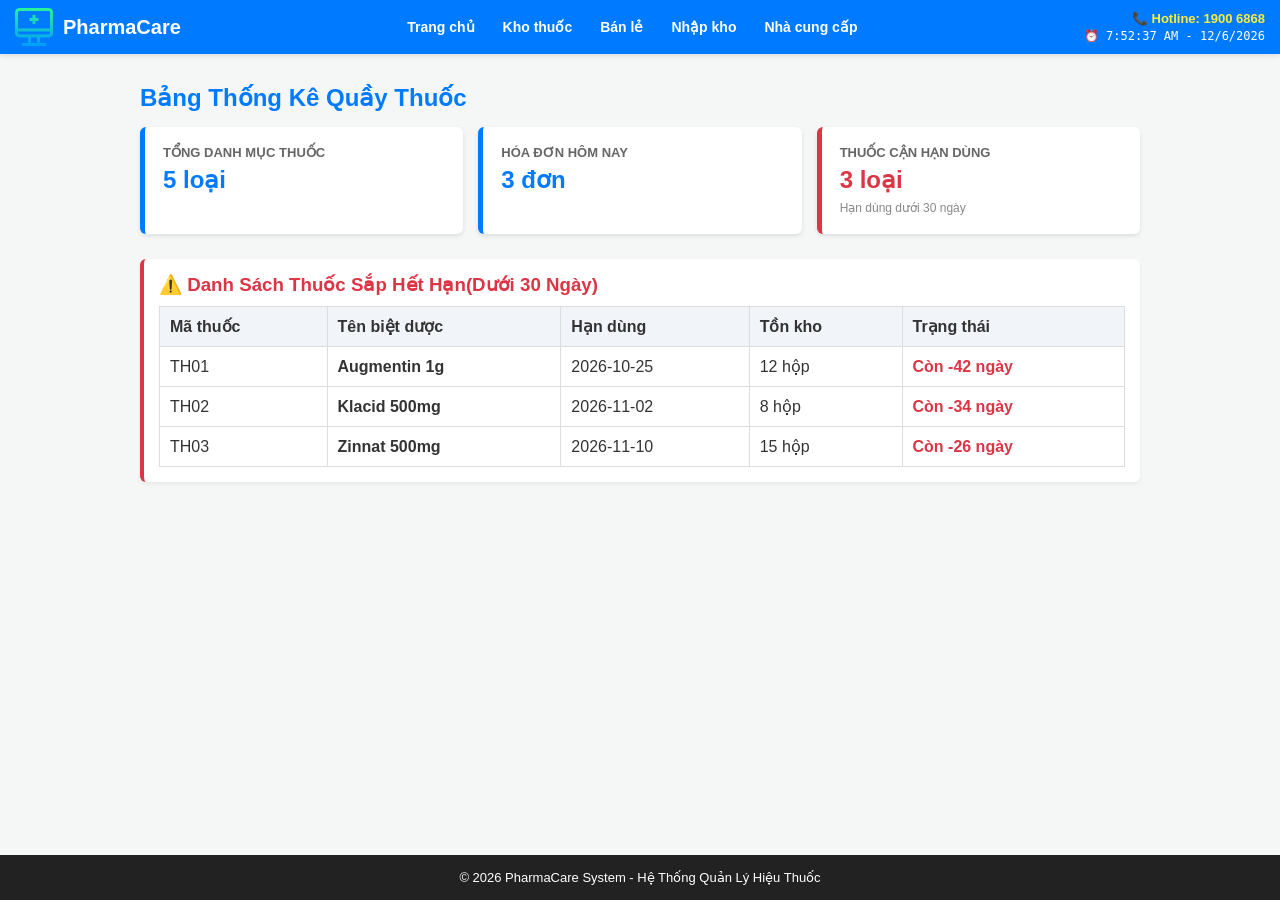
==== commit ec55e5d6: "fix" ====
--- a/index.html
+++ b/index.html
@@ -15,7 +15,7 @@
         </div>
 
         <ul class="nav-center">
-            <li><a href="index.html" class="active">Trang chủ</a></li>
+            <li><a href="index.html">Trang chủ</a></li>
             <li><a href="thuoc.html">Kho thuốc</a></li>
             <li><a href="ban-hang.html">Bán lẻ</a></li>
             <li><a href="nhap-kho.html">Nhập kho</a></li>
--- a/css/style-common.css
+++ b/css/style-common.css
@@ -60,8 +60,7 @@
     border-radius: 4px;
 }
 
-.nav-center a:hover,
-.nav-center a.active {
+.nav-center a:hover {
     background-color: #0056b3;
 }
 
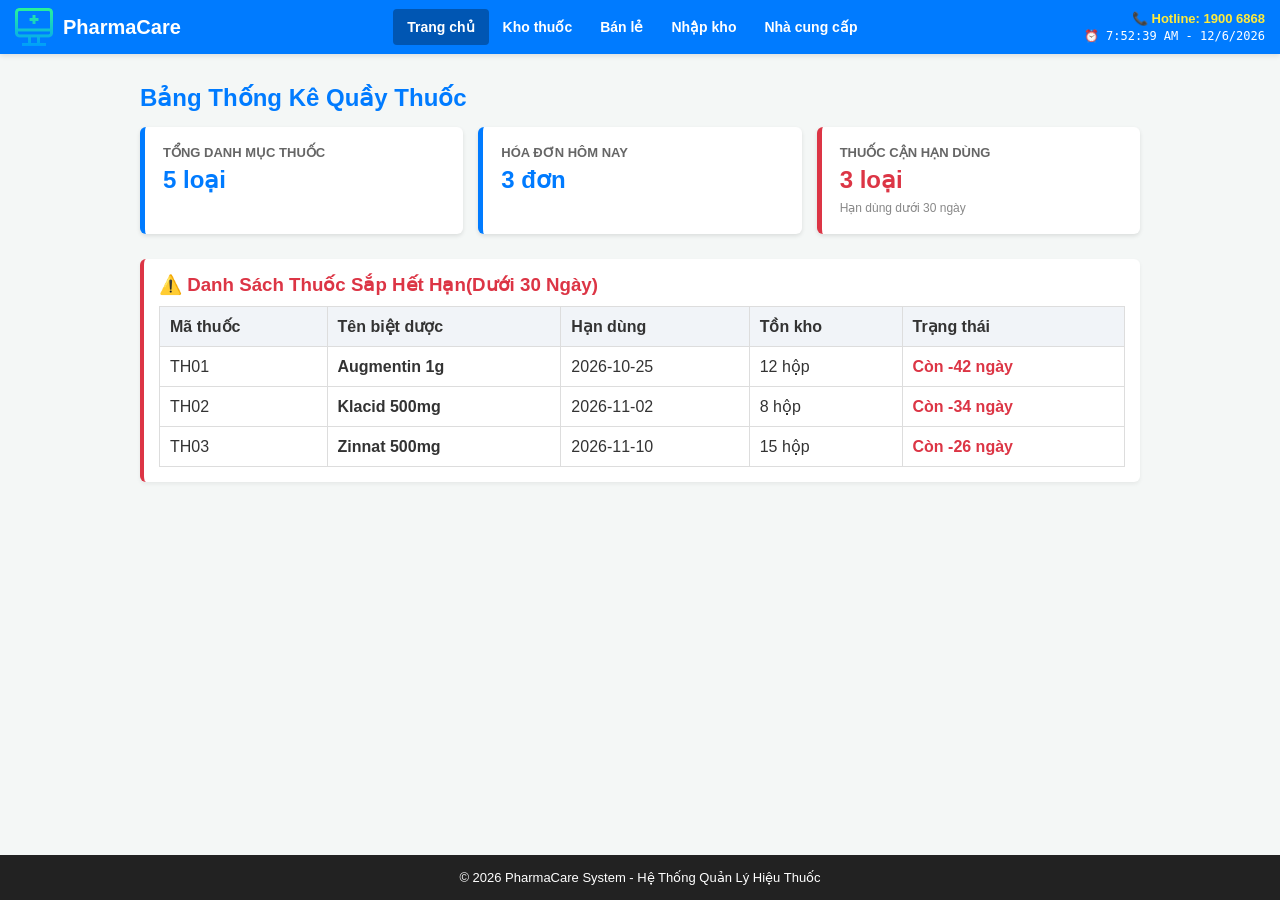
==== commit 1426f09a: "fix" ====
--- a/index.html
+++ b/index.html
@@ -15,7 +15,7 @@
         </div>
 
         <ul class="nav-center">
-            <li><a href="index.html">Trang chủ</a></li>
+            <li><a href="index.html" class="active">Trang chủ</a></li>
             <li><a href="thuoc.html">Kho thuốc</a></li>
             <li><a href="ban-hang.html">Bán lẻ</a></li>
             <li><a href="nhap-kho.html">Nhập kho</a></li>
--- a/css/style-common.css
+++ b/css/style-common.css
@@ -60,7 +60,8 @@
     border-radius: 4px;
 }
 
-.nav-center a:hover {
+.nav-center a:hover,
+.nav-center a.active {
     background-color: #0056b3;
 }
 
